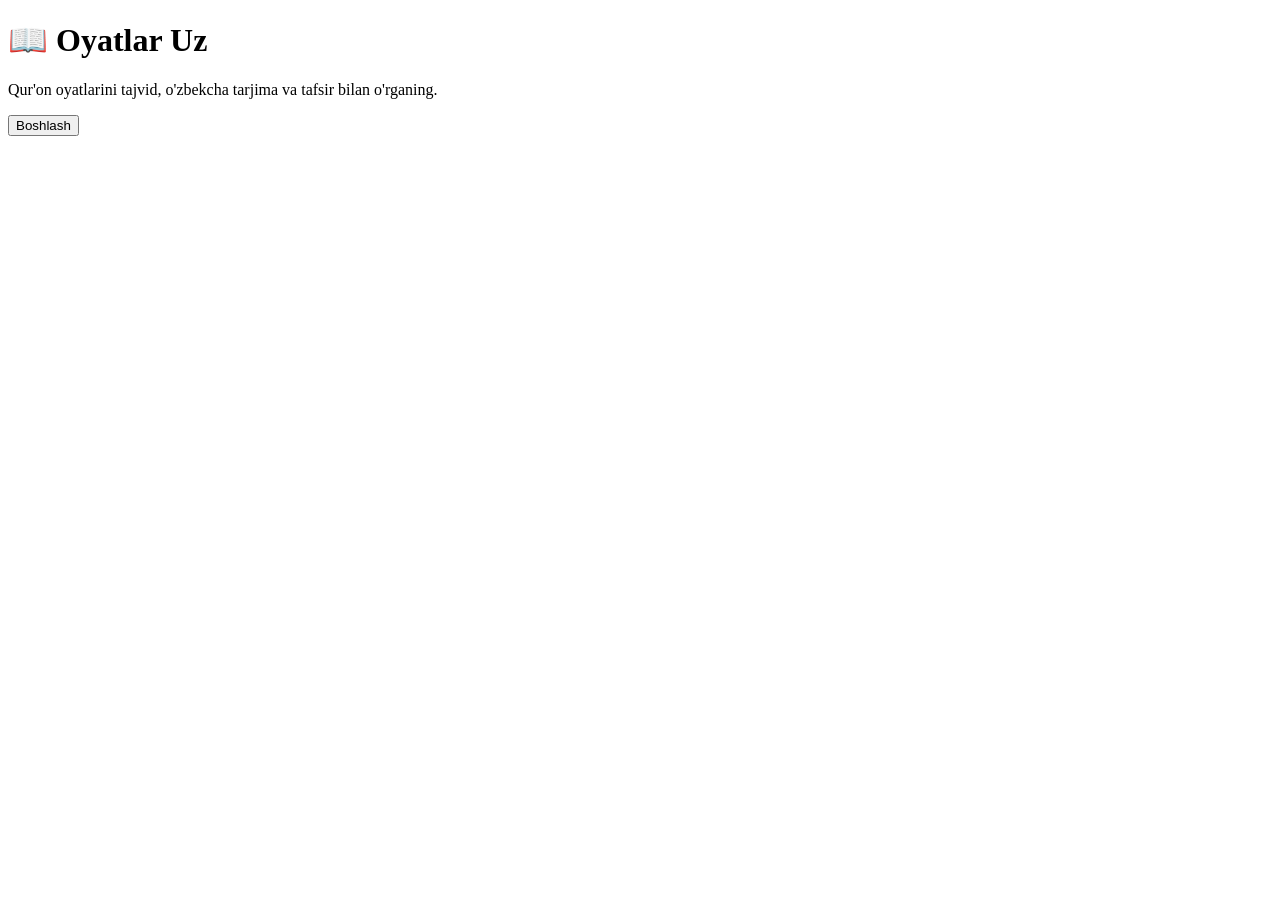
==== index.html @ b0b6263d "Create index.html" ====
<!DOCTYPE html>
<html lang="uz">
<head>
  <meta charset="UTF-8">
  <meta name="viewport" content="width=device-width, initial-scale=1.0">
  <title>Oyatlar Uz</title>
</head>

<body>

  <h1>📖 Oyatlar Uz</h1>

  <p>
    Qur'on oyatlarini tajvid, o'zbekcha tarjima va tafsir bilan o'rganing.
  </p>

  <button>
    Boshlash
  </button>

</body>
</html>
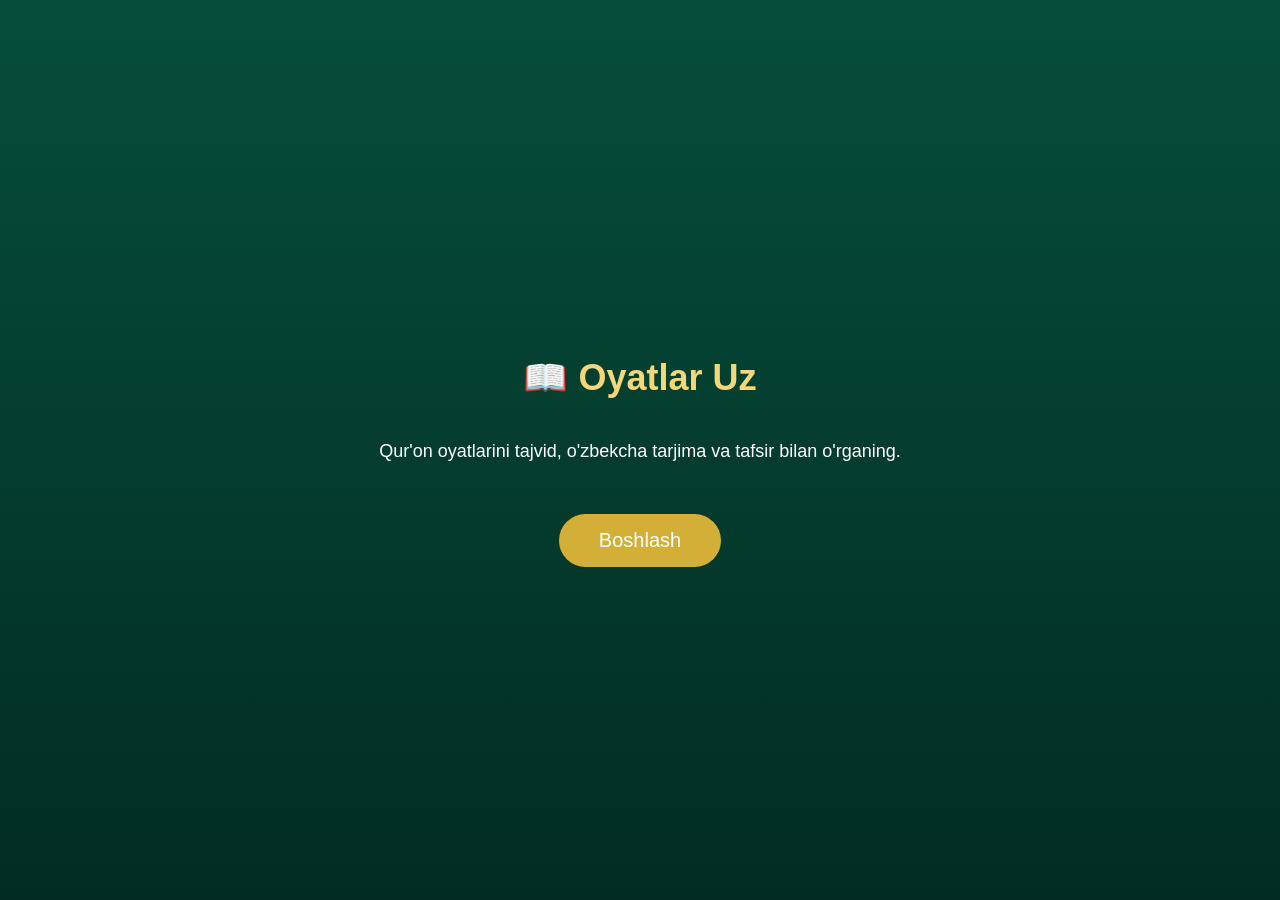
==== commit 9079b885: "Update index.html" ====
--- a/index.html
+++ b/index.html
@@ -4,6 +4,7 @@
   <meta charset="UTF-8">
   <meta name="viewport" content="width=device-width, initial-scale=1.0">
   <title>Oyatlar Uz</title>
+ <link rel="stylesheet" href="style.css"> 
 </head>
 
 <body>
--- a/style.css
+++ b/style.css
@@ -0,0 +1,40 @@
+body {
+  margin: 0;
+  padding: 0;
+  font-family: Arial, sans-serif;
+  background: linear-gradient(#064e3b, #022c22);
+  color: white;
+  text-align: center;
+  min-height: 100vh;
+  display: flex;
+  flex-direction: column;
+  justify-content: center;
+  align-items: center;
+}
+
+h1 {
+  font-size: 36px;
+  color: #f5d77a;
+  margin-bottom: 20px;
+}
+
+p {
+  font-size: 18px;
+  line-height: 1.6;
+  width: 85%;
+}
+
+button {
+  margin-top: 30px;
+  padding: 15px 40px;
+  font-size: 20px;
+  border: none;
+  border-radius: 30px;
+  background: #d4af37;
+  color: white;
+  cursor: pointer;
+}
+
+button:hover {
+  opacity: 0.8;
+}
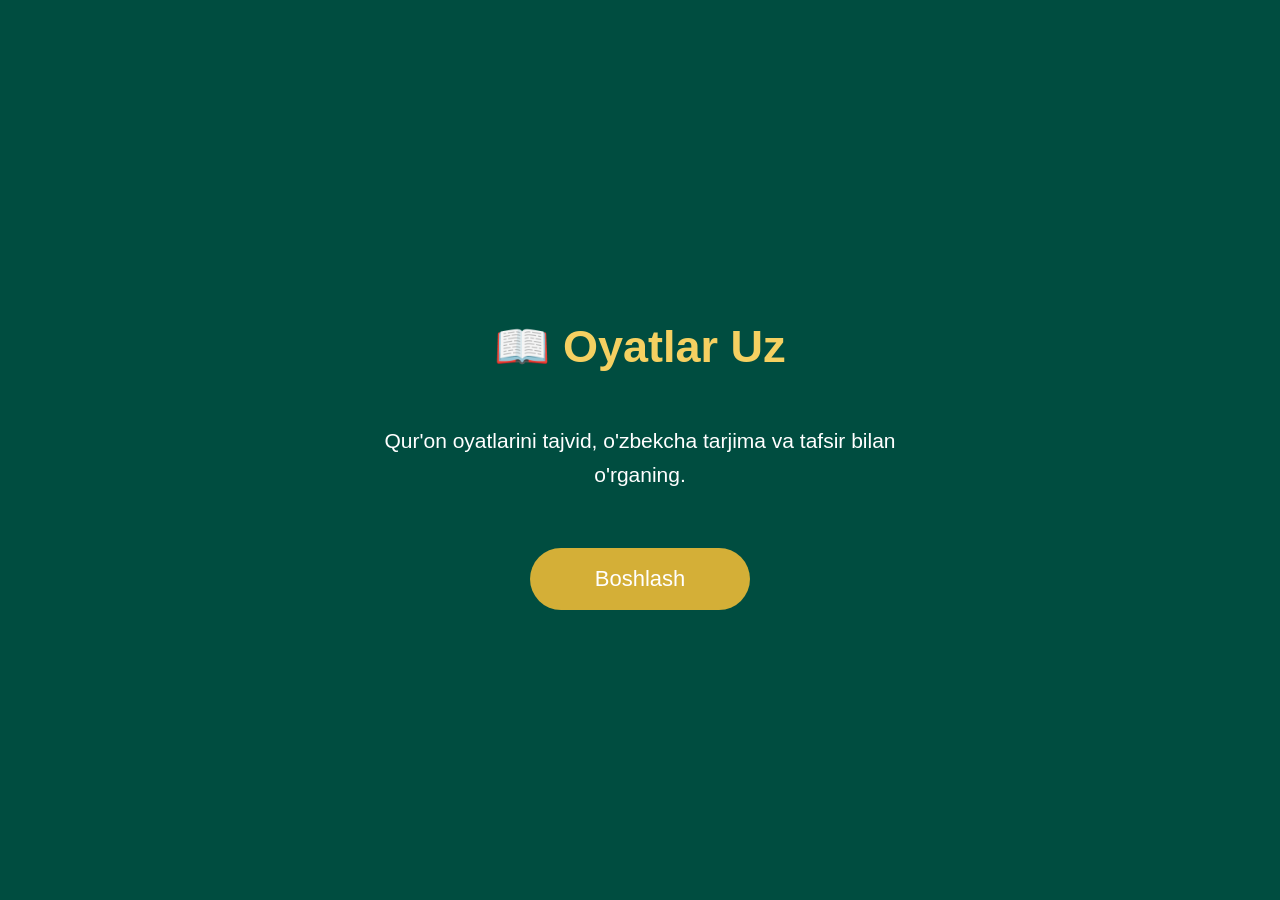
==== commit bfc9de27: "Update index.html" ====
--- a/index.html
+++ b/index.html
@@ -1,23 +1,301 @@
 <!DOCTYPE html>
 <html lang="uz">
 <head>
-  <meta charset="UTF-8">
-  <meta name="viewport" content="width=device-width, initial-scale=1.0">
-  <title>Oyatlar Uz</title>
- <link rel="stylesheet" href="style.css"> 
+<meta charset="UTF-8">
+<meta name="viewport" content="width=device-width, initial-scale=1.0">
+
+<title>Oyatlar Uz</title>
+
+<style>
+* {
+  box-sizing: border-box;
+}
+
+body {
+  margin: 0;
+  font-family: Arial, sans-serif;
+  background: #004d40;
+  color: white;
+}
+
+.start {
+  height: 100vh;
+  display: flex;
+  flex-direction: column;
+  justify-content: center;
+  align-items: center;
+  text-align: center;
+  padding: 25px;
+}
+
+.start h1 {
+  font-size: 45px;
+  color: #f5d061;
+  margin-bottom: 30px;
+}
+
+.start p {
+  font-size: 21px;
+  line-height: 1.6;
+  max-width: 600px;
+}
+
+button {
+  margin-top: 35px;
+  padding: 18px 65px;
+  border: none;
+  border-radius: 40px;
+  background: #d4af37;
+  color: white;
+  font-size: 22px;
+}
+
+.oyatlar {
+  display: none;
+}
+
+.oyat {
+  min-height: 100vh;
+  padding: 45px 25px;
+  display: flex;
+  flex-direction: column;
+  justify-content: center;
+  scroll-snap-align: start;
+  text-align: center;
+}
+
+.arab {
+  direction: rtl;
+  font-size: 34px;
+  line-height: 2;
+  margin-bottom: 30px;
+}
+
+.tarjima {
+  font-size: 21px;
+  line-height: 1.6;
+  margin-bottom: 25px;
+}
+
+.tafsir {
+  background: rgba(255,255,255,0.1);
+  border-radius: 18px;
+  padding: 20px;
+  font-size: 18px;
+  line-height: 1.6;
+}
+
+.raqam {
+  color: #f5d061;
+  font-size: 18px;
+  margin-bottom: 20px;
+}
+
+.oyatlar {
+  height: 100vh;
+  overflow-y: scroll;
+  scroll-snap-type: y mandatory;
+}
+</style>
 </head>
 
 <body>
 
+<!-- BOSHLANG'ICH SAHIFA -->
+
+<div class="start" id="start">
+
   <h1>📖 Oyatlar Uz</h1>
 
   <p>
-    Qur'on oyatlarini tajvid, o'zbekcha tarjima va tafsir bilan o'rganing.
+    Qur'on oyatlarini tajvid, o'zbekcha tarjima
+    va tafsir bilan o'rganing.
   </p>
 
-  <button>
+  <button onclick="boshlash()">
     Boshlash
   </button>
 
+</div>
+
+
+<!-- OYATLAR -->
+
+<div class="oyatlar" id="oyatlar">
+
+  <div class="oyat">
+
+    <div class="raqam">FOTIHA SURASI</div>
+
+    <div class="arab">
+      بِسْمِ اللَّهِ الرَّحْمَٰنِ الرَّحِيمِ
+    </div>
+
+    <div class="tarjima">
+      Mehribon va rahmli Allohning nomi bilan.
+    </div>
+
+    <div class="tafsir">
+      Har bir yaxshi ishni Allohning nomi bilan boshlash
+      bandaning Allohga bo'lgan bog'liqligini bildiradi.
+    </div>
+
+  </div>
+
+
+  <div class="oyat">
+
+    <div class="raqam">FOTIHA — 1-OYAT</div>
+
+    <div class="arab">
+      الْحَمْدُ لِلَّهِ رَبِّ الْعَالَمِينَ
+    </div>
+
+    <div class="tarjima">
+      Barcha hamd olamlarning Robbi Allohgadir.
+    </div>
+
+    <div class="tafsir">
+      Barcha maqtov va shukrga loyiq Zot Allohdir.
+      U barcha mavjudotlarning Parvardigoridir.
+    </div>
+
+  </div>
+
+
+  <div class="oyat">
+
+    <div class="raqam">FOTIHA — 2-OYAT</div>
+
+    <div class="arab">
+      الرَّحْمَٰنِ الرَّحِيمِ
+    </div>
+
+    <div class="tarjima">
+      U Mehribondir, Rahmlidir.
+    </div>
+
+    <div class="tafsir">
+      Allohning rahmati barcha mavjudotlarni qamrab oladi.
+      U bandalariga nihoyatda mehribondir.
+    </div>
+
+  </div>
+
+
+  <div class="oyat">
+
+    <div class="raqam">FOTIHA — 3-OYAT</div>
+
+    <div class="arab">
+      مَالِكِ يَوْمِ الدِّينِ
+    </div>
+
+    <div class="tarjima">
+      Jazo kunining Egasi.
+    </div>
+
+    <div class="tafsir">
+      Qiyomat kuni barcha insonlar qilgan amallari uchun
+      hisob beradi va hukm Allohning ixtiyoridadir.
+    </div>
+
+  </div>
+
+
+  <div class="oyat">
+
+    <div class="raqam">FOTIHA — 4-OYAT</div>
+
+    <div class="arab">
+      إِيَّاكَ نَعْبُدُ وَإِيَّاكَ نَسْتَعِينُ
+    </div>
+
+    <div class="tarjima">
+      Faqat Sengagina ibodat qilamiz va faqat Sendangina yordam so'raymiz.
+    </div>
+
+    <div class="tafsir">
+      Banda ibodatni faqat Allohga bag'ishlaydi va barcha
+      ishlarida Undan yordam so'raydi.
+    </div>
+
+  </div>
+
+
+  <div class="oyat">
+
+    <div class="raqam">FOTIHA — 5-OYAT</div>
+
+    <div class="arab">
+      اهْدِنَا الصِّرَاطَ الْمُسْتَقِيمَ
+    </div>
+
+    <div class="tarjima">
+      Bizni to'g'ri yo'lga hidoyat qil.
+    </div>
+
+    <div class="tafsir">
+      Mo'min Allohdan haq yo'lda sobit bo'lishni
+      va to'g'ri yo'lga boshlashini so'raydi.
+    </div>
+
+  </div>
+
+
+  <div class="oyat">
+
+    <div class="raqam">FOTIHA — 6-OYAT</div>
+
+    <div class="arab">
+      صِرَاطَ الَّذِينَ أَنْعَمْتَ عَلَيْهِمْ
+    </div>
+
+    <div class="tarjima">
+      Ne'mat bergan zotlaring yo'liga.
+    </div>
+
+    <div class="tafsir">
+      Bu yo'l Allohning hidoyati va ne'matiga erishgan
+      solih bandalar yo'lidir.
+    </div>
+
+  </div>
+
+
+  <div class="oyat">
+
+    <div class="raqam">FOTIHA — 7-OYAT</div>
+
+    <div class="arab">
+      غَيْرِ الْمَغْضُوبِ عَلَيْهِمْ وَلَا الضَّالِّينَ
+    </div>
+
+    <div class="tarjima">
+      G'azabga uchraganlarning ham, adashganlarning ham yo'liga emas.
+    </div>
+
+    <div class="tafsir">
+      Banda haq yo'ldan og'ib ketishdan Allohdan panoh so'raydi
+      va to'g'ri yo'lda yurishni tilaydi.
+    </div>
+
+  </div>
+
+</div>
+
+
+<script>
+
+function boshlash() {
+
+  document.getElementById("start").style.display = "none";
+
+  document.getElementById("oyatlar").style.display = "block";
+
+}
+
+</script>
+
 </body>
 </html>
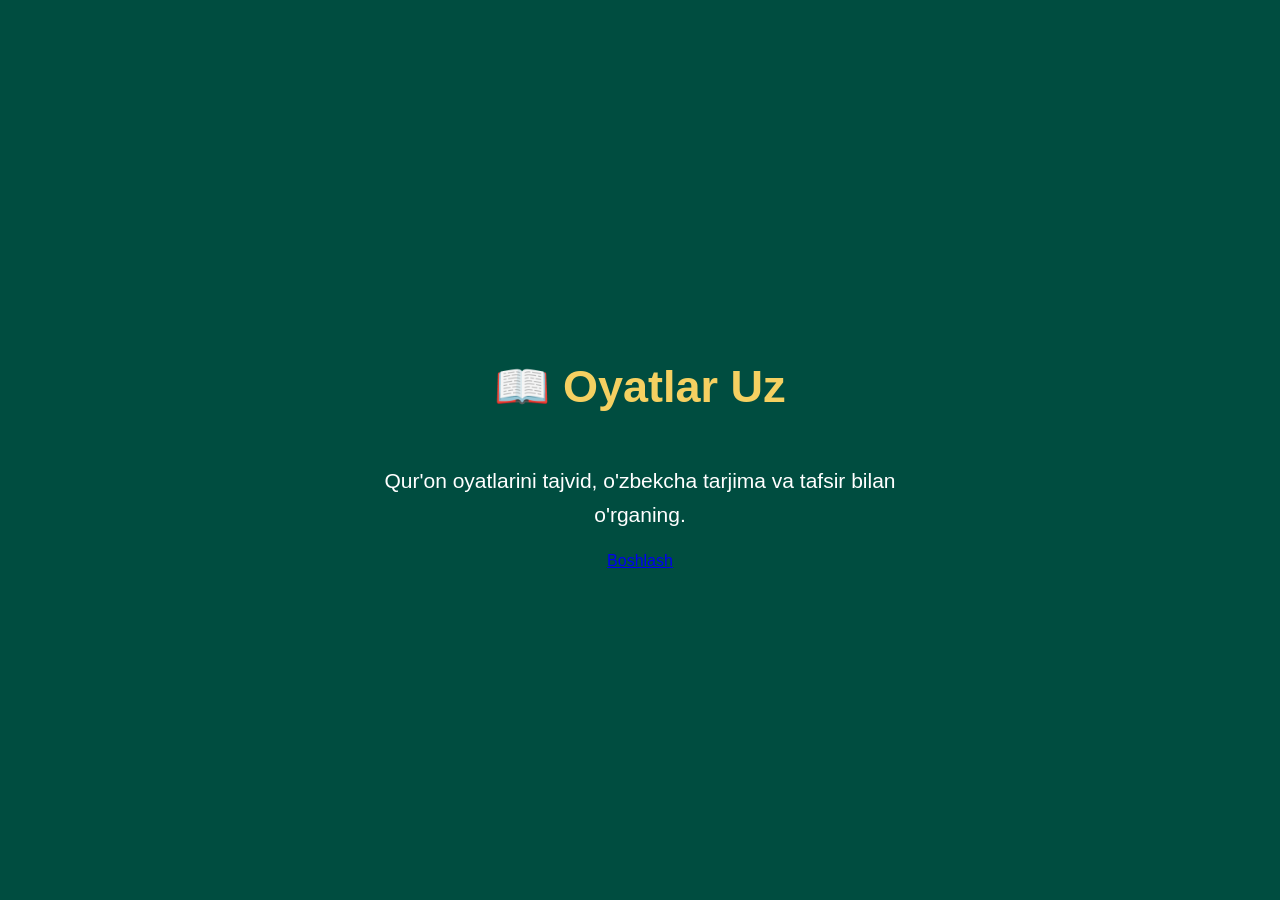
==== commit 61afec55: "Update index.html" ====
--- a/index.html
+++ b/index.html
@@ -112,9 +112,7 @@
     va tafsir bilan o'rganing.
   </p>
 
-  <button onclick="boshlash()">
-    Boshlash
-  </button>
+  <a href="app.html">Boshlash</a>
 
 </div>
 
